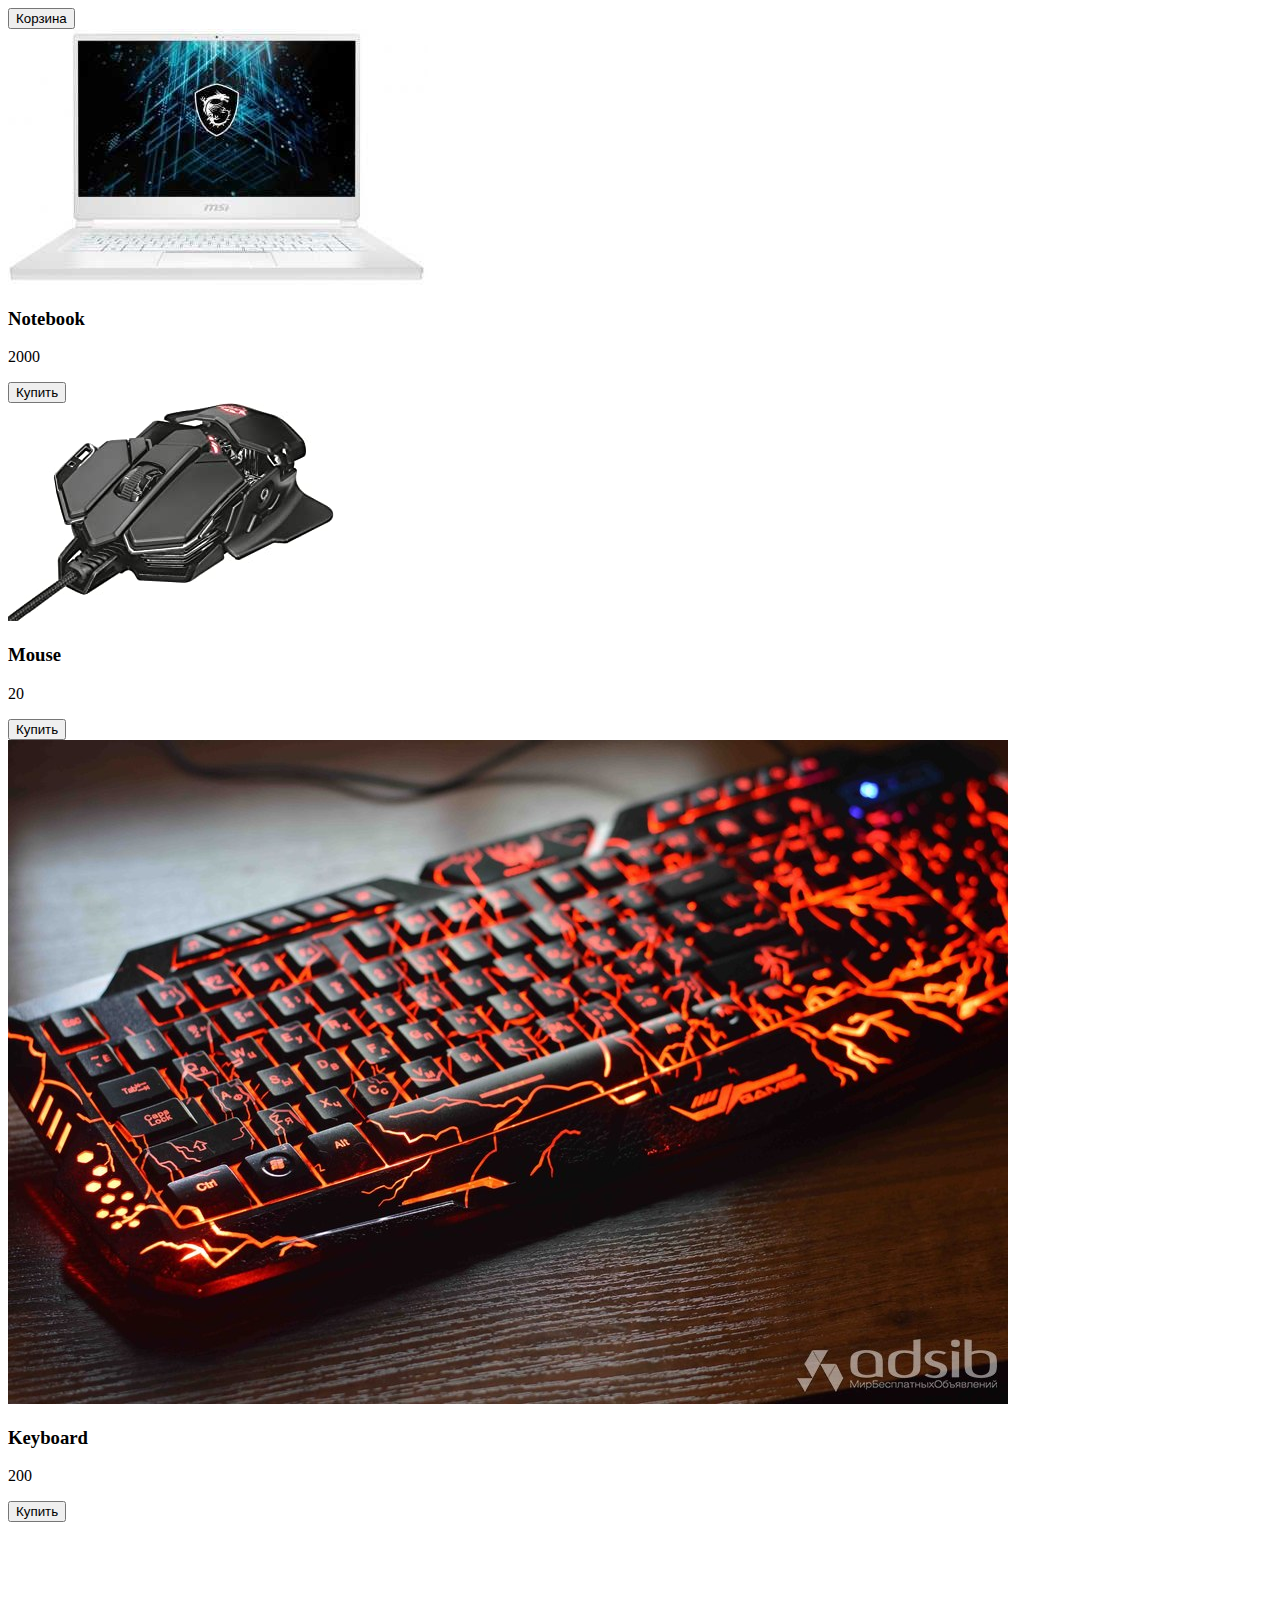
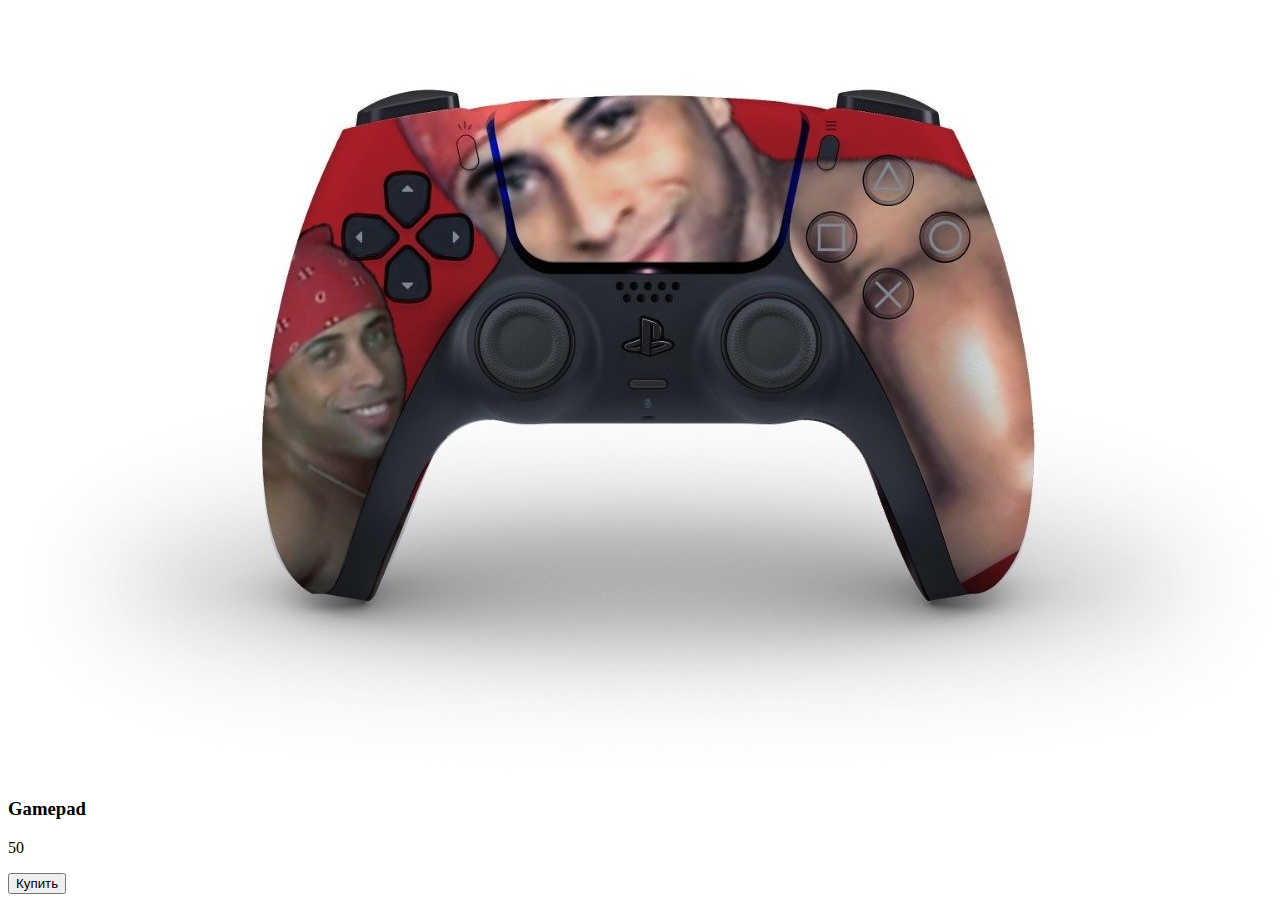
==== index.html @ 3e417389 "Add files via upload" ====
<!DOCTYPE html>
<html lang="en">

<head>
	<meta charset="UTF-8">
	<title>Интернет-магазин</title>
	<link rel="stylesheet" href="style.scss">
</head>

<body>
	<header>
		<button class="btn-cart" type="button">Корзина</button>
	</header>
	<main>
		<div class="products"></div>
	</main>
	<script src="script.js"></script>
</body>

</html>
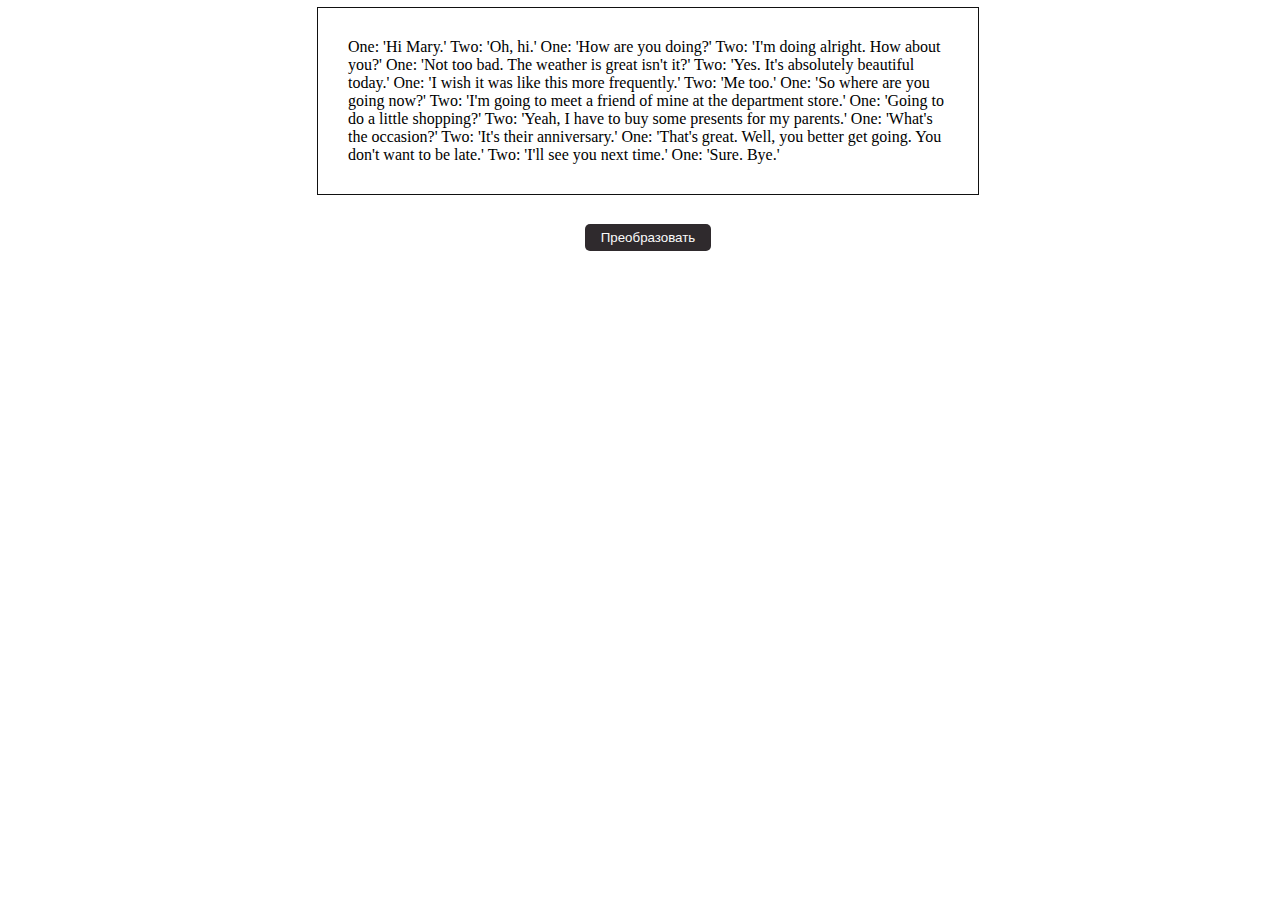
==== commit 87d20b3a: "Add files via upload" ====
--- a/index.html
+++ b/index.html
@@ -3,17 +3,32 @@
 
 <head>
 	<meta charset="UTF-8">
-	<title>Интернет-магазин</title>
-	<link rel="stylesheet" href="style.scss">
+	<meta http-equiv="X-UA-Compatible" content="IE=edge">
+	<meta name="viewport" content="width=device-width, initial-scale=1.0">
+	<title>Document</title>
+	<link rel="stylesheet" href="style.css">
 </head>
 
 <body>
-	<header>
-		<button class="btn-cart" type="button">Корзина</button>
-	</header>
-	<main>
-		<div class="products"></div>
-	</main>
+	<p class="text">
+		One: 'Hi Mary.' Two: 'Oh, hi.'
+		One: 'How are you doing?'
+		Two: 'I'm doing alright. How about you?'
+		One: 'Not too bad. The weather is great isn't it?'
+		Two: 'Yes. It's absolutely beautiful today.'
+		One: 'I wish it was like this more frequently.'
+		Two: 'Me too.'
+		One: 'So where are you going now?'
+		Two: 'I'm going to meet a friend of mine at the department store.'
+		One: 'Going to do a little shopping?'
+		Two: 'Yeah, I have to buy some presents for my parents.'
+		One: 'What's the occasion?'
+		Two: 'It's their anniversary.'
+		One: 'That's great. Well, you better get going. You don't want to be late.'
+		Two: 'I'll see you next time.'
+		One: 'Sure. Bye.'
+	</p>
+	<button class="transform">Преобразовать</button>
 	<script src="script.js"></script>
 </body>
 
--- a/style.css
+++ b/style.css
@@ -0,0 +1,28 @@
+body {
+	display: flex;
+	flex-direction: column;
+	width: 100%;
+	height: 100%;
+}
+
+.text {
+	width: 600px;
+	margin: auto;
+	outline: 1px solid #111;
+	padding: 30px;
+}
+.transform {
+	margin: 30px auto;
+	background-color: #2f2a2d;
+	padding: 5px 15px;
+	border: 1px solid transparent;
+	color: #fafafa;
+	border-radius: 5px;
+	transition: all ease-in-out 0.4s;
+	cursor: pointer;
+}
+.transform:hover {
+	background-color: #fafafa;
+	color: #2f2a2d;
+	border: 1px solid #2f2a2d;
+}
